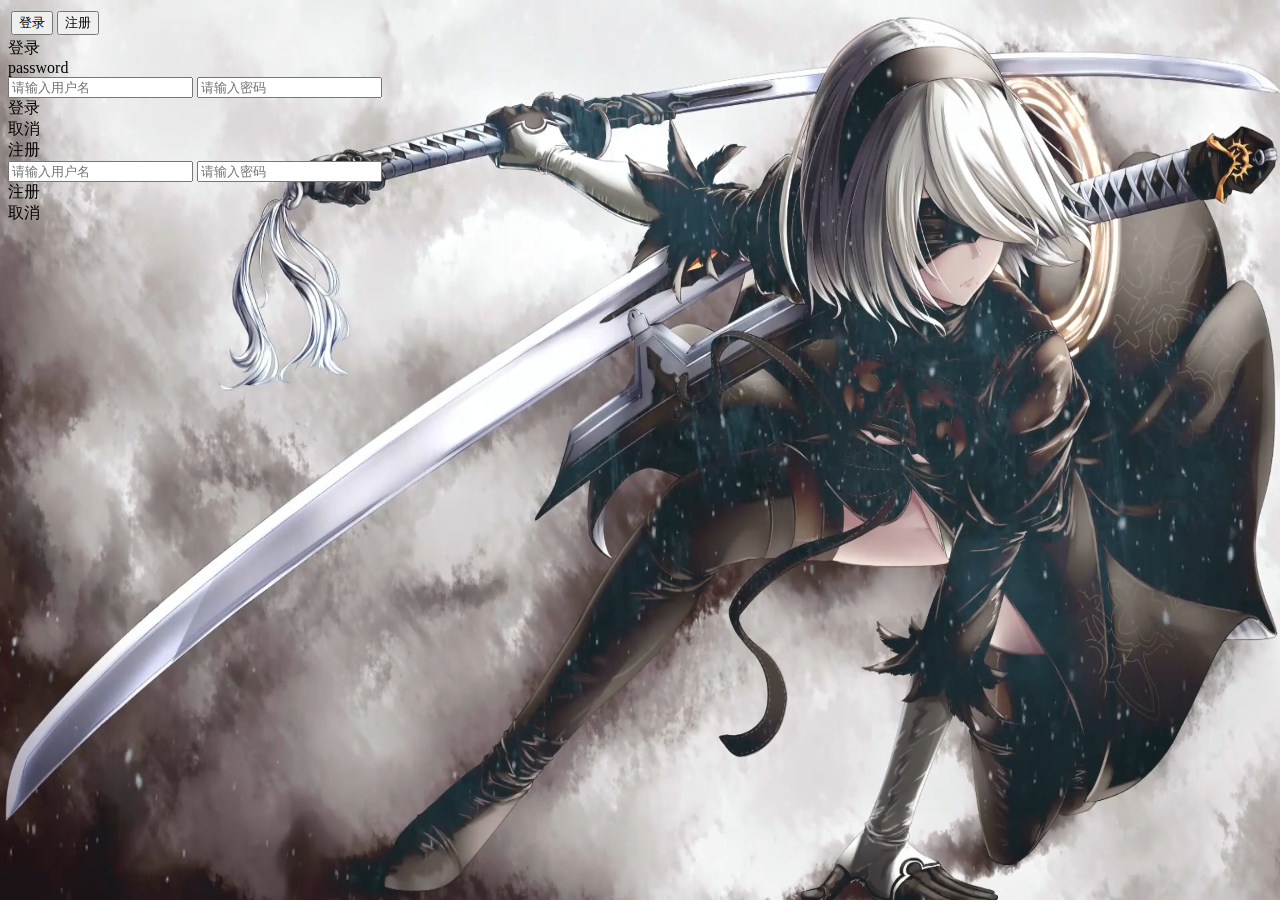
==== src/main/webapp/index.html @ 1c624760 "1.弃用jsp 页面全部换成 html 2.放弃服务端跳转 注释掉视图的前缀后缀配置 3.添加了拦截器 只拦截对controller层的访问 不在考虑前端页面跳转的安全问题 只要不登录不给他数据就可以" ====
<!DOCTYPE html>
<html lang="en">
<head>
    <meta charset="UTF-8">
    <title>Title</title>
    <script src="webjars/jquery/3.2.1/dist/jquery.min.js"></script>
    <script src="webjars/bootstrap/3.3.5/js/bootstrap.min.js"></script>
    <script src="js/index.js"></script>
    <link rel="stylesheet" href="webjars/bootstrap/3.3.5/css/bootstrap.min.css">
    <link rel="stylesheet" href="css/index.css">
</head>
<body>
<video autoplay loop muted>
    <source src="video/back_index.mp4" type="video/mp4" />
</video>
<table>
    <tr>
        <td>
            <input type="button" data-target="#loginModal" data-toggle="modal" name="login" class="form-control  bt-red" value="登录" />
        </td>
        <td>
            <input type="button" data-target="#registerModal" data-toggle="modal" name="register" class="form-control  bt-red" value="注册" />
        </td>
    </tr>
</table>
<!-- 登录弹窗 -->
<div class="modal fade" id="loginModal" tabindex="-1" role="dialog" aria-labelledby="myModalLabel" aria-hidden="true">
    <div class="modal-dialog">
        <div class="modal-content">
            <div class="modal-header blue">
                登录
            </div>password
            <div class="modal-body">
                <input id="login_username" type="text" class="form-control" placeholder="请输入用户名"  />
                <input id="login_password" type="password" class="form-control" placeholder="请输入密码" />
            </div>
            <div class="modal-footer">
                <div class="form-control text-center" onclick="login()">登录</div>
                <div class="form-control text-center" data-dismiss="modal"><div class="button"></div>取消</div>
            </div>
        </div>
    </div>
</div>
<!-- 注册弹窗 -->
<div class="modal fade" id="registerModal" tabindex="-1" role="dialog" aria-labelledby="myModalLabel" aria-hidden="true">
    <div class="modal-dialog">
        <div class="modal-content">
            <div class="modal-header blue">
                注册
            </div>
            <div class="modal-body">
                <input id="register_username" type="text" class="form-control" placeholder="请输入用户名" />
                <input id="register_password" type="password" class="form-control" placeholder="请输入密码" />
            </div>
            <div class="modal-footer">
                <div class="form-control text-center" onclick="register()">注册</div>
                <div class="form-control text-center" data-dismiss="modal"><div class="button"></div>取消</div>
            </div>
        </div>
    </div>
</div>
</body>
</html>
---- src/main/webapp/css/index.css ----
video{
    position: fixed;
    right: 0px;
    bottom: 0px;
    height: 100%;
    width: 100%;
    object-fit:fill;
    /*加滤镜*/
    /*filter: blur(15px); //背景模糊设置 */
    /*-webkit-filter: grayscale(100%);*/
    /*filter:grayscale(100%); //背景灰度设置*/
    z-index:-11
}
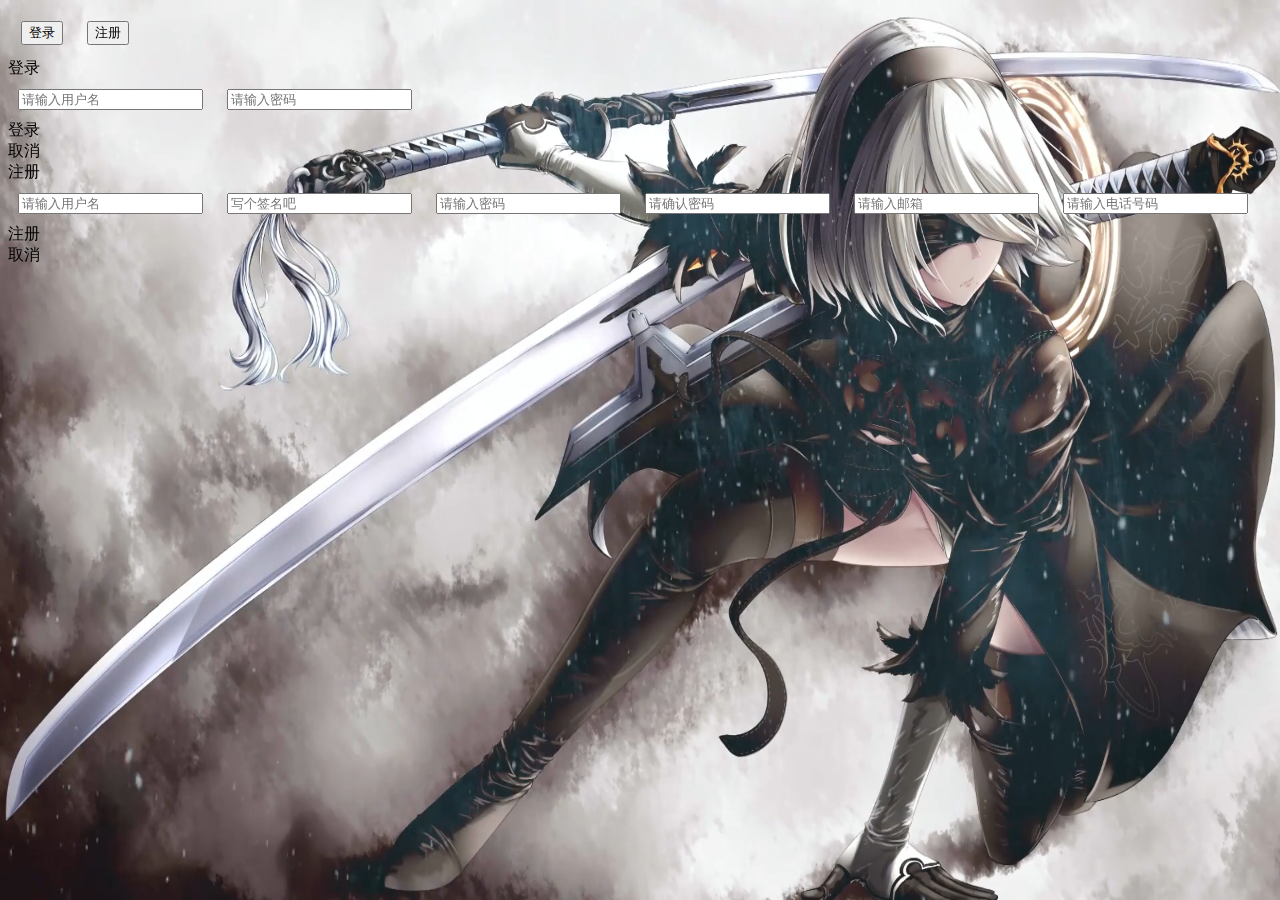
==== commit aed09cec: "1.添加了注册功能" ====
--- a/src/main/webapp/index.html
+++ b/src/main/webapp/index.html
@@ -29,7 +29,7 @@
         <div class="modal-content">
             <div class="modal-header blue">
                 登录
-            </div>password
+            </div>
             <div class="modal-body">
                 <input id="login_username" type="text" class="form-control" placeholder="请输入用户名"  />
                 <input id="login_password" type="password" class="form-control" placeholder="请输入密码" />
@@ -48,9 +48,13 @@
             <div class="modal-header blue">
                 注册
             </div>
-            <div class="modal-body">
+            <div class="modal-body" style="line-height:18px">
                 <input id="register_username" type="text" class="form-control" placeholder="请输入用户名" />
-                <input id="register_password" type="password" class="form-control" placeholder="请输入密码" />
+                <input id="register_sign" type="text" class="form-control" placeholder="写个签名吧" />
+                <input id="register_password_1" type="password" class="form-control" placeholder="请输入密码" />
+                <input id="register_password_2" type="password" class="form-control" placeholder="请确认密码" />
+                <input id="register_email" type="text" class="form-control" placeholder="请输入邮箱" />
+                <input id="register_phone" type="text" class="form-control" placeholder="请输入电话号码" />
             </div>
             <div class="modal-footer">
                 <div class="form-control text-center" onclick="register()">注册</div>
--- a/src/main/webapp/css/index.css
+++ b/src/main/webapp/css/index.css
@@ -10,4 +10,7 @@
     /*-webkit-filter: grayscale(100%);*/
     /*filter:grayscale(100%); //背景灰度设置*/
     z-index:-11
+}
+input{
+    margin: 10px;
 }